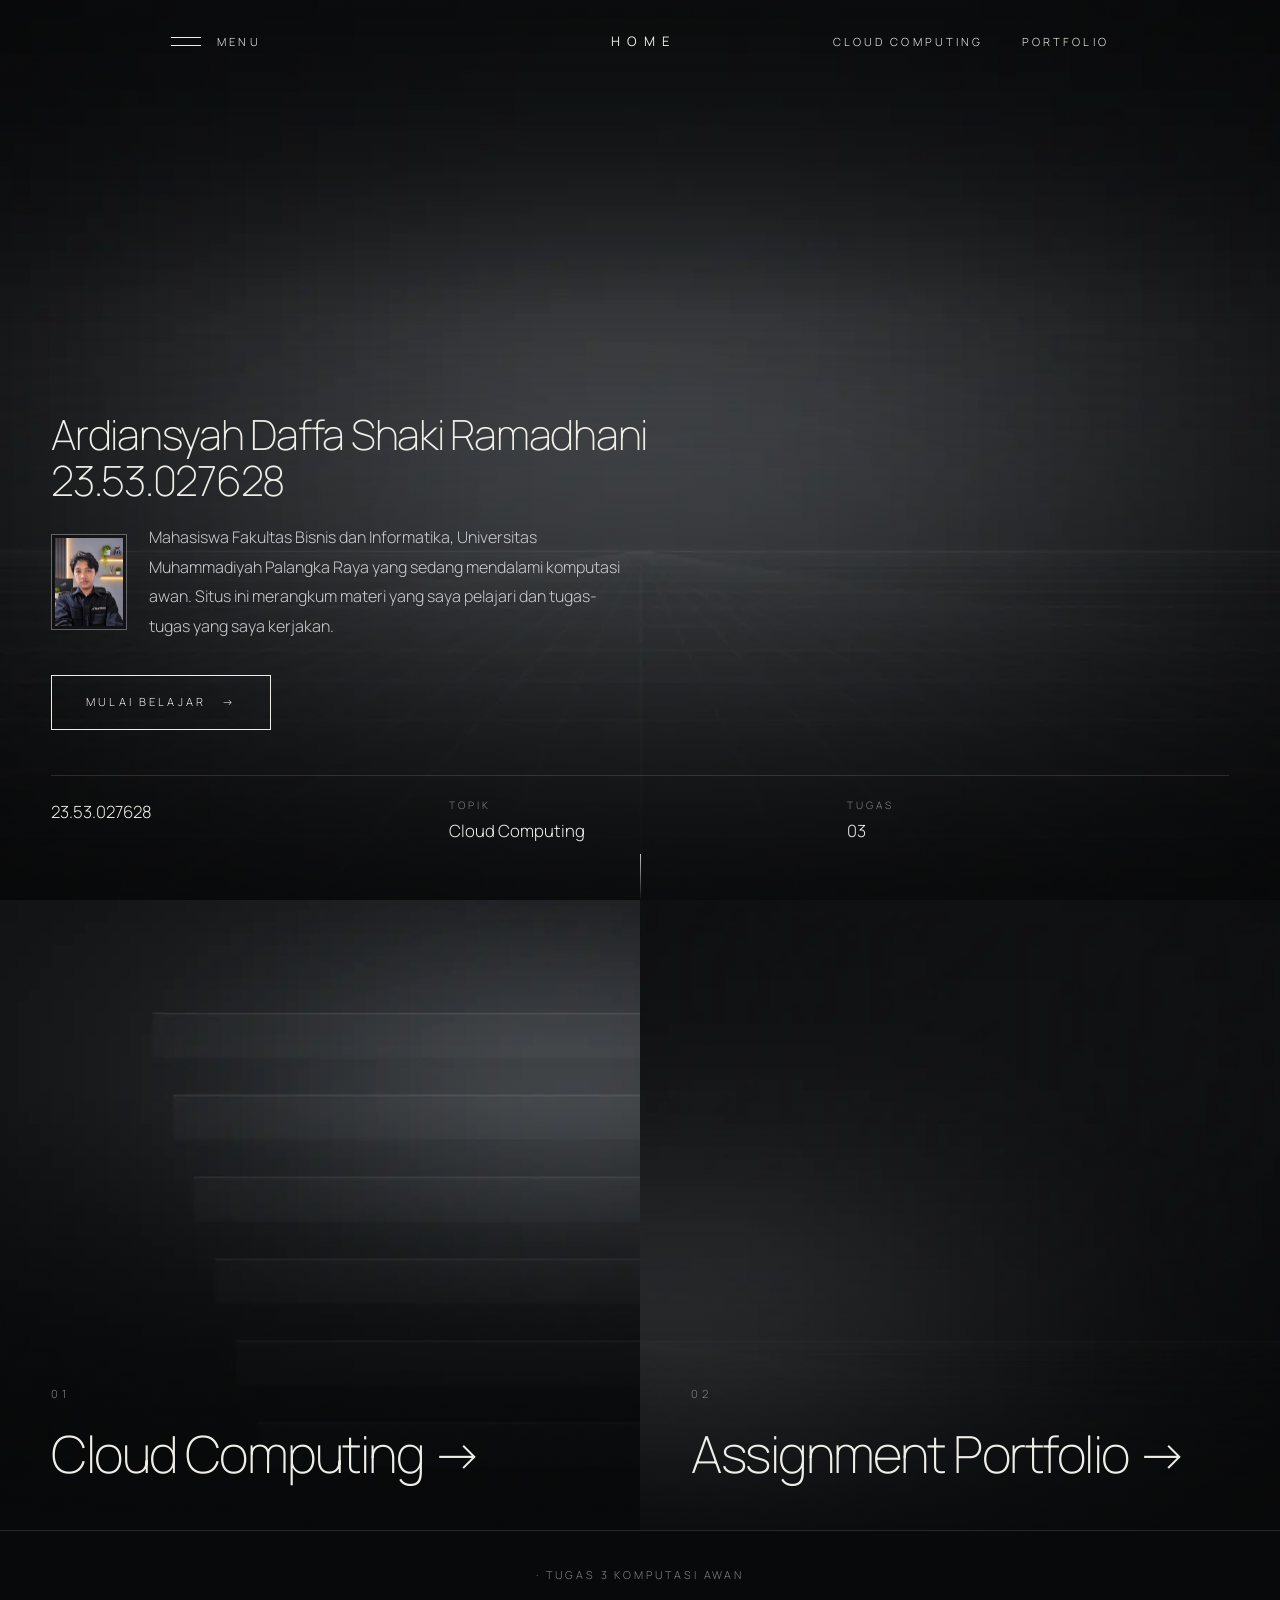
==== index.html @ 85e95a5a "first commit" ====
<!DOCTYPE html>
<html lang="id">
<head>
<meta charset="utf-8">
<meta name="viewport" content="width=device-width, initial-scale=1">
<meta name="theme-color" content="#08090a">
<title>Daffa | Beranda</title>
<meta name="description" content="Portofolio Ardiansyah, mahasiswa Komputasi Awan">
<link rel="icon" href="assets/img/favicon.png">
<link href="https://fonts.googleapis.com/css2?family=Instrument+Serif:ital@0;1&family=Manrope:wght@200;300;400&display=swap" rel="stylesheet">
<link rel="stylesheet" href="assets/css/style.css">
</head>
<body>
<div class="wipe" aria-hidden="true"></div>
<header class="hdr"><div class="wrap">
<button class="menu-btn" aria-expanded="false" aria-controls="menu"><b></b><span>Menu</span></button>
<a class="logo" href="index.html">HOME</a>
<nav class="links" aria-label="Navigasi utama"><a href="materi.html">Cloud Computing</a><a href="portofolio.html">Portfolio</a></nav>
</div></header>
<div class="ov" id="menu" role="dialog" aria-modal="true" aria-label="Menu navigasi" aria-hidden="true">
<div class="ov-bg" data-close></div>
<div class="ov-panel"><button class="ov-x" data-close>Tutup</button><nav aria-label="Menu penuh"><ul class="ov-list"><li><a href="index.html" style="--i:0"><em>01</em><span>Home</span><small>Tampilan Utama</small></a></li><li><a href="materi.html" style="--i:1"><em>02</em><span>Cloud Computing</span><small>SaaS, PaaS, IaaS, manfaat, dan risiko</small></a></li><li><a href="portofolio.html" style="--i:2"><em>03</em><span>Assignment Portfolio</span><small>Tugas 1 dan Tugas 2</small></a></li></ul></nav><p class="ov-foot">Daffa &middot; 23.53.027628</p></div>
<div class="ov-view" data-close><img src="assets/img/hero.webp" alt="" loading="lazy"><img src="assets/img/s-saas.webp" alt="" loading="lazy"><img src="assets/img/p-1.webp" alt="" loading="lazy"></div>
</div>
<main id="top">
<section class="hero"><img src="assets/img/hero.webp" alt="" data-p=".18" fetchpriority="high">
<div class="wrap">
<h1><span class="mask"><span>Ardiansyah Daffa Shaki Ramadhani</span></span></h1>
<h1><span class="mask"><span>23.53.027628</span></span></h1>
<div class="intro">
<img class="avatar fade" style="--d:2" src="assets/img/daffa.jpeg" alt="Foto profil Ardiansyah" width="96" height="116" onerror="this.onerror=null;this.src='assets/img/profile-placeholder.svg'">
<p class="body-t fade" style="--d:2;color:#c9cbce;margin-top:18px;max-width:480px">Mahasiswa Fakultas Bisnis dan Informatika, Universitas Muhammadiyah Palangka Raya yang sedang mendalami komputasi awan. Situs ini merangkum materi yang saya pelajari dan tugas-tugas yang saya kerjakan.</p>
</div>
<a class="btn fade" style="--d:3" href="materi.html">Mulai Belajar</a>
<dl class="spec fade" style="--d:4"><div><dt></dt><dd>23.53.027628</dd></div><div><dt>Topik</dt><dd>Cloud Computing</dd></div><div><dt>Tugas</dt><dd>03</dd></div></dl></div>
<span class="cue" aria-hidden="true"></span></section>
<section class="duo"><a class="tile" href="materi.html"><img src="assets/img/s-saas.webp" alt="" loading="lazy"><div><p class="eyebrow">01</p><h3>Cloud Computing <span class="arrow">&rarr;</span></h3></div></a>
<a class="tile" href="portofolio.html"><img src="assets/img/p-1.webp" alt="" loading="lazy"><div><p class="eyebrow">02</p><h3>Assignment Portfolio <span class="arrow">&rarr;</span></h3></div></a></section>
</main>
<footer class="ftr"><div class="wrap"><div><span> </span> &middot; Tugas 3 Komputasi Awan</span><nav aria-label="Footer">
<script src="assets/js/app.js"></script>
</body>
</html>
---- assets/css/style.css ----
:root{--o:#08090a;--g:#131416;--s:#c4c7cb;--w:#efede8;--m:#80848a;--line:rgba(255,255,255,.13);--e:cubic-bezier(.77,0,.18,1);--f:cubic-bezier(.22,.61,.36,1);--sans:"Manrope",system-ui,sans-serif;--serif:"Instrument Serif",Georgia,serif}
*{box-sizing:border-box;margin:0;padding:0}
html{scroll-behavior:smooth;overflow-x:clip}
body{background:var(--o);color:var(--w);font:300 1rem/1.85 var(--sans);overflow-x:clip;-webkit-font-smoothing:antialiased}
body.lock{overflow:hidden}
a{color:inherit;text-decoration:none}img{display:block;max-width:100%}ul{list-style:none}
a:focus-visible,button:focus-visible{outline:1px solid var(--s);outline-offset:5px}
.metal{font-family:var(--serif);font-style:italic;font-weight:400;background:linear-gradient(100deg,#f4f5f7,#8d9299 45%,#e6e8eb);-webkit-background-clip:text;background-clip:text;color:transparent}
.light .metal{background:linear-gradient(100deg,#2a2c2f,#7b8087 50%,#1b1c1e);-webkit-background-clip:text;background-clip:text}
.wrap{max-width:1320px;margin:0 auto;padding:0 clamp(22px,4vw,56px)}
.eyebrow{font-size:.7rem;letter-spacing:.34em;text-transform:uppercase;color:var(--m);margin-bottom:22px}
h1,h2,h3{font-weight:200;line-height:1.02;letter-spacing:-.03em}
/* wipe transition */
.wipe{position:fixed;inset:0;background:#0d0e10;z-index:300;transform:scaleY(0);transform-origin:bottom;transition:transform .6s var(--e);pointer-events:none;animation:wipeOut 1s var(--e) both}
body.leaving .wipe{transform:scaleY(1);animation:none;pointer-events:all}
@keyframes wipeOut{from{transform:scaleY(1);transform-origin:top}to{transform:scaleY(0);transform-origin:top}}
/* header */
.hdr{position:fixed;inset:0 0 auto;z-index:60;padding:28px 0;transition:background .5s,padding .4s,backdrop-filter .5s}
.hdr.sc{background:rgba(8,9,10,.7);-webkit-backdrop-filter:blur(16px);backdrop-filter:blur(16px);padding:16px 0}
.hdr .wrap{display:grid;grid-template-columns:1fr auto 1fr;align-items:center}
.menu-btn,.links a{background:none;border:0;color:inherit;font:300 .7rem var(--sans);letter-spacing:.28em;text-transform:uppercase;cursor:pointer;position:relative;padding:6px 0}
.menu-btn{display:inline-flex;align-items:center;gap:16px;justify-self:start}
.menu-btn b{width:30px;display:grid;gap:7px}.menu-btn b:before,.menu-btn b:after{content:"";height:1px;background:currentColor;transition:transform .4s var(--f)}
.menu-btn:hover b:before{transform:translateX(6px)}.menu-btn:hover b:after{transform:translateX(-6px)}
.logo{font-size:.82rem;letter-spacing:.55em;text-transform:uppercase;font-weight:400;padding-left:.55em}
.links{display:flex;gap:38px;justify-self:end}
.links a:after{content:"";position:absolute;left:0;right:0;bottom:0;height:1px;background:var(--s);transform:scaleX(0);transform-origin:right;transition:transform .5s var(--f)}
.links a:hover:after,.links a[aria-current]:after{transform:scaleX(1);transform-origin:left}
/* overlay */
.ov{position:fixed;inset:0;z-index:100;visibility:hidden;transition:visibility 0s .9s}
.ov.open{visibility:visible;transition-delay:0s}
.ov-bg{position:absolute;inset:0;background:rgba(6,7,8,0);-webkit-backdrop-filter:blur(0);backdrop-filter:blur(0);transition:background .7s,backdrop-filter .8s,-webkit-backdrop-filter .8s}
.ov.open .ov-bg{background:rgba(6,7,8,.55);-webkit-backdrop-filter:blur(22px);backdrop-filter:blur(22px)}
@supports not (backdrop-filter:blur(1px)){.ov.open .ov-bg{background:rgba(6,7,8,.92)}}
.ov-panel{position:absolute;inset:0 auto 0 0;width:min(64%,900px);background:rgba(9,10,11,.94);padding:clamp(90px,14vh,140px) clamp(28px,5vw,80px) 40px;display:flex;flex-direction:column;justify-content:space-between;clip-path:inset(0 100% 0 0);transition:clip-path .65s var(--e)}
.ov.open .ov-panel{clip-path:inset(0 0 0 0);transition-duration:.95s}
.ov-x{position:absolute;top:26px;left:clamp(28px,5vw,80px);background:none;border:0;color:inherit;font:300 .7rem var(--sans);letter-spacing:.28em;text-transform:uppercase;cursor:pointer;display:flex;gap:14px;align-items:center;opacity:0;transition:opacity .3s}
.ov-x:before{content:"";width:26px;height:1px;background:currentColor;transform:rotate(45deg) scaleX(.9);box-shadow:0 0 0 0}
.ov.open .ov-x{opacity:1;transition:opacity .6s .6s}
.ov-list li{overflow:hidden;border-top:1px solid var(--line)}.ov-list li:last-child{border-bottom:1px solid var(--line)}
.ov-list a{display:grid;grid-template-columns:48px 1fr;column-gap:12px;padding:clamp(14px,2.6vh,26px) 0;transform:translateY(105%);transition:transform .4s var(--f),color .4s,padding .5s var(--f)}
.ov.open .ov-list a{transform:none;transition:transform 1s var(--f) calc(.35s + var(--i)*.09s),color .4s,padding .5s var(--f)}
.ov-list em{font:300 .68rem var(--sans);letter-spacing:.25em;color:var(--m);padding-top:.9em}
.ov-list span{font-family:var(--serif);font-size:clamp(2.1rem,5.4vw,4.2rem);line-height:1.1}
.ov-list small{grid-column:2;font-size:.78rem;color:var(--m);letter-spacing:.03em;opacity:0;transform:translateY(8px);transition:opacity .5s,transform .5s}
.ov.open .ov-list small{opacity:1;transform:none;transition-delay:calc(.8s + var(--i)*.09s)}
.ov-list:hover a{color:#5e6166}.ov-list a:hover,.ov-list a:focus-visible{color:var(--w);padding-left:20px}
.ov-list a:hover span{font-style:italic}
.ov-foot{font-size:.68rem;letter-spacing:.3em;text-transform:uppercase;color:var(--m)}
.ov-view{position:absolute;inset:12% 6% 12% calc(min(64%,900px) + 5%);opacity:0;transition:opacity .8s .3s}
.ov.open .ov-view{opacity:1}
.ov-view img{position:absolute;inset:0;width:100%;height:100%;object-fit:cover;opacity:0;transition:opacity .7s;filter:brightness(.8)}
.ov-view img.on{opacity:1}
/* hero */
.hero{position:relative;min-height:100vh;min-height:100svh;display:flex;flex-direction:column;justify-content:flex-end;overflow:hidden}
.hero.sm{min-height:72vh;min-height:72svh}
.hero>img{position:absolute;inset:-6% 0;width:100%;height:112%;object-fit:cover}
.hero:after{content:"";position:absolute;inset:0;background:linear-gradient(180deg,rgba(8,9,10,.5),transparent 35%,rgba(8,9,10,.8))}
.hero .wrap{position:relative;z-index:2;width:100%;padding-bottom:clamp(30px,6vh,60px)}
.hero h1{font-size:clamp(2.6rem,13.5vw,1.5rem)}
.mask{display:block;overflow:hidden;padding-bottom:.08em}
.mask>span{display:block;transform:translateY(108%);animation:up 1.2s var(--f) forwards;animation-delay:calc(.55s + var(--d,0)*.12s)}
@keyframes up{to{transform:none}}
.fade{opacity:0;transform:translateY(24px);animation:fd 1.1s var(--f) forwards;animation-delay:calc(.7s + var(--d,0)*.14s)}
@keyframes fd{to{opacity:1;transform:none}}
.spec{display:grid;grid-template-columns:repeat(3,1fr);border-top:1px solid var(--line);margin-top:clamp(28px,5vh,56px);padding-top:20px;gap:16px}
.spec dt{font-size:.64rem;letter-spacing:.3em;text-transform:uppercase;color:var(--m)}.spec dd{font-size:1.05rem}
.cue{position:absolute;z-index:2;left:50%;bottom:0;width:1px;height:46px;background:linear-gradient(var(--s),transparent);transform-origin:top;animation:cue 2.4s var(--e) infinite}
@keyframes cue{0%{transform:scaleY(0)}60%{transform:scaleY(1)}100%{transform:scaleY(1);opacity:0}}
/* sections */
.sec{padding:clamp(90px,14vw,0px) 0;position:relative}
.sec.light{background:var(--w);color:#101113}.sec.light .eyebrow{color:#76797e}
.sec.dark{background:var(--g)}
.grid{display:grid;grid-template-columns:repeat(12,1fr);gap:0 24px;align-items:start}
.statement{font-family:var(--serif);font-size:clamp(2rem,5.2vw,1.6rem);line-height:1.08;letter-spacing:-.02em;font-weight:400}
.body-t{color:var(--m);max-width:520px}.light .body-t{color:#55585d}
.btn{display:inline-flex;gap:16px;align-items:center;margin-top:34px;padding:16px 34px;border:1px solid currentColor;font-size:.7rem;letter-spacing:.28em;text-transform:uppercase;position:relative;overflow:hidden;z-index:0;transition:color .5s}
.btn:before{content:"";position:absolute;inset:0;background:var(--w);transform:translateY(101%);transition:transform .5s var(--f);z-index:-1}
.btn:hover{color:var(--o)}.btn:hover:before{transform:none}.btn:after{content:"\2192";transition:transform .4s var(--f)}.btn:hover:after{transform:translateX(6px)}
.light .btn:before{background:#101113}.light .btn:hover{color:var(--w)}
.imgrv{overflow:hidden;clip-path:inset(0 0 100% 0);transition:clip-path 1.3s var(--e)}
.imgrv img{width:100%;height:100%;object-fit:cover;transform:scale(1.25);transition:transform 1.8s var(--f)}
.imgrv.in{clip-path:inset(0)}.imgrv.in img{transform:none}
.rv{opacity:0;transform:translateY(42px);transition:opacity 1.1s var(--f),transform 1.1s var(--f);transition-delay:calc(var(--d,0)*.12s)}.rv.in{opacity:1;transform:none}
/* profile */
.prof-t{grid-column:1/8}.prof-p{grid-column:9/13;margin-top:clamp(40px,10vw,140px);margin-bottom:-18vw}
.prof-p img{aspect-ratio:3/4}
.nim{font:200 clamp(4rem,10vw,8.5rem)/1 var(--sans);letter-spacing:-.05em;color:transparent;-webkit-text-stroke:1px rgba(16,17,19,.45);margin:50px 0 0}
/* chapters / bands */
.band{position:relative;min-height:80vh;display:flex;align-items:center;overflow:hidden;padding-top:clamp(120px,16vw,220px)}
.band>img{position:absolute;inset:-8% 0;width:100%;height:116%;object-fit:cover}
.band:after{content:"";position:absolute;inset:0;background:rgba(8,9,10,.45)}
.band .wrap{position:relative;z-index:2}
.duo{display:grid;grid-template-columns:1fr 1fr}
.tile{position:relative;min-height:70vh;display:flex;align-items:flex-end;padding:clamp(26px,4vw,56px);overflow:hidden}
.tile img{position:absolute;inset:0;width:100%;height:100%;object-fit:cover;transition:transform 1.6s var(--f)}
.tile:before{content:"";position:absolute;inset:0;background:linear-gradient(transparent 30%,rgba(8,9,10,.85));z-index:1}
.tile:hover img{transform:scale(1.06)}.tile>div{position:relative;z-index:2}
.tile h3{font-size:clamp(2rem,4vw,3.4rem)}
.arrow{display:inline-block;transition:transform .4s var(--f)}.tile:hover .arrow{transform:translateX(10px)}
/* materi scenes */
.scene{position:relative;min-height:100vh;display:flex;align-items:center;overflow:hidden;padding:130px 0}
.scene>img{position:absolute;inset:-6% 0;width:100%;height:112%;object-fit:cover}
.scene.light{color:#101113}
.scene .wrap{position:relative;z-index:2}
.scene-g{display:grid;grid-template-columns:7fr 5fr;gap:clamp(36px,7vw,110px);align-items:center}
.big-n{font:200 clamp(5rem,15vw,13rem)/.8 var(--sans);letter-spacing:-.06em;color:transparent;-webkit-text-stroke:1px currentColor;opacity:.45;margin-bottom:26px}
.scene h2{font-size:clamp(2.4rem,6vw,5rem);margin-bottom:.4em}
.scene p{max-width:560px;margin-bottom:1.1em;color:inherit;opacity:.8}
.ex{border-top:1px solid currentColor;padding-top:14px;margin-top:26px;font-size:.88rem}
.stack{display:grid;gap:8px}
.slab{padding:20px 22px;border:1px solid currentColor;font-size:.72rem;letter-spacing:.24em;text-transform:uppercase;display:flex;justify-content:space-between;transition:transform .5s var(--f)}
.slab:not(.you){background:linear-gradient(100deg,#e9ebee,#9aa0a7);color:#0c0d0e;border-color:transparent}
.slab:hover{transform:translateX(10px)}
.legend{display:flex;gap:26px;margin-top:22px;font-size:.7rem;letter-spacing:.18em;text-transform:uppercase;opacity:.75}
.legend i{display:inline-block;width:18px;height:10px;margin-right:10px;background:linear-gradient(100deg,#e9ebee,#9aa0a7)}.legend i.o{background:none;border:1px solid currentColor}
.who{font-size:.72rem;letter-spacing:.24em;text-transform:uppercase;opacity:.6;margin-bottom:16px}
.lst{display:grid;grid-template-columns:4fr 8fr;gap:clamp(30px,6vw,100px)}
.lst h2{font-size:clamp(2.4rem,5vw,4.4rem);position:sticky;top:120px;align-self:start}
.row{display:grid;grid-template-columns:60px 1fr;gap:10px 20px;padding:30px 0;border-top:1px solid var(--line)}.light .row{border-color:rgba(0,0,0,.15)}
.row:last-child{border-bottom:1px solid var(--line)}
.row em{font:300 .7rem var(--sans);letter-spacing:.25em;color:var(--m);padding-top:.6em}
.row h3{font:400 1.7rem/1.2 var(--serif);letter-spacing:0;margin-bottom:6px}.row p{grid-column:2;color:var(--m);max-width:560px}.light .row p{color:#55585d}
.toc{display:flex;flex-wrap:wrap;gap:10px 30px;margin-top:34px}.toc a{font-size:.68rem;letter-spacing:.26em;text-transform:uppercase;color:var(--s);border-bottom:1px solid transparent;transition:.3s}.toc a:hover{color:var(--w);border-color:var(--s)}
/* portfolio */
.work{display:grid;grid-template-columns:1fr 1fr;min-height:100vh}
.work>.pic{position:relative;overflow:hidden;min-height:50vh}.work>.pic img{position:absolute;inset:0;width:100%;height:100%;object-fit:cover}
.work>.txt{display:flex;flex-direction:column;justify-content:center;padding:clamp(60px,9vw,140px) clamp(26px,6vw,100px)}
.work.rev>.pic{order:2}
.work .big-n{opacity:.6}.work h2{font-size:clamp(2rem,4.4vw,3.8rem);margin-bottom:.5em}
.todo{font-size:.76rem;color:#c58a3c;margin-top:22px}.light .todo{color:#955a0d}
.arch{display:block;padding:44px 0;border-top:1px solid var(--line);border-bottom:1px solid var(--line)}
.arch .wrap{display:flex;justify-content:space-between;align-items:center;gap:20px}
.arch h3{font:400 clamp(1.8rem,4vw,3.2rem)/1.1 var(--serif);letter-spacing:0;transition:transform .6s var(--f)}.arch:hover h3{transform:translateX(18px)}
/* footer */
.ftr{padding:90px 0 36px;background:var(--o);border-top:1px solid var(--line)}
.ftr .mark{font:200 clamp(2.2rem,11.5vw,10rem)/1 var(--sans);letter-spacing:-.04em;color:transparent;-webkit-text-stroke:1px rgba(255,255,255,.3);margin-bottom:50px;overflow:hidden}
.ftr .wrap>div{display:flex;justify-content:space-between;flex-wrap:wrap;gap:16px;font-size:.68rem;letter-spacing:.26em;text-transform:uppercase;color:var(--m)}
.ftr a:hover{color:var(--w)}.ftr nav{display:flex;gap:30px}
@media(max-width:900px){
 .links{display:none}.hdr .wrap{grid-template-columns:1fr auto 1fr}
 .ov-panel{width:100%}.ov-view{display:none}.ov-list small{opacity:1;transform:none}
 .prof-t,.prof-p{grid-column:1/-1}.prof-p{max-width:420px;margin:50px 0 -8vw 0}
 .duo,.work,.scene-g,.lst{grid-template-columns:1fr}.work.rev>.pic{order:0}.work>.pic{min-height:38vh}
 .lst h2{position:static}.scene{padding:110px 0}.tile{min-height:52vh}.row{grid-template-columns:44px 1fr}
 .spec{grid-template-columns:1fr 1fr 1fr;font-size:.9rem}.cue{display:none}
}
@media(max-width:560px){.logo{letter-spacing:.35em}.spec dd{font-size:.88rem}.btn{padding:15px 24px}.ov-list a{grid-template-columns:34px 1fr}.ftr .mark{margin-bottom:34px}.hdr{padding:20px 0}}
@media(prefers-reduced-motion:reduce){html{scroll-behavior:auto}*,*:before,*:after{animation:none!important;transition-duration:.01ms!important;transition-delay:0s!important}.mask>span,.fade,.rv,.ov-list a{transform:none;opacity:1}.imgrv{clip-path:none}.imgrv img{transform:none}.wipe{display:none}}
.ov-x:before{content:"\00d7";width:auto;height:auto;background:none;transform:none;font-size:1.7rem;line-height:1;transition:transform .5s var(--f)}
.ov-x:hover:before{transform:rotate(90deg)}
.intro{display:flex;align-items:center;gap:22px;margin-top:18px}
.intro p{margin-top:0!important}
.avatar{width:76px;height:96px;object-fit:cover;flex:none;border:1px solid rgba(255,255,255,.35);padding:3px;background:rgba(8,9,10,.4)}
@media(max-width:560px){.avatar{width:64px;height:82px}.intro{gap:16px}}
/* penjelasan dan tabel sejajar: tinggi sama, mulai dari baris yang sama */
.scene-g{align-items:stretch}
.scene .big-n{margin-bottom:34px}
.scene-g>div:nth-child(2){display:flex;flex-direction:column}
.scene-g>div:nth-child(2) .who{margin:18px 0 0}
.stack{flex:1;grid-auto-rows:1fr}
.slab{align-items:center}
@media(max-width:900px){.stack{flex:none;grid-auto-rows:auto}}
/* header dan footer lebih rapat */
.hdr .wrap{max-width:1040px}
.ftr{padding:34px 0}
.ftr .wrap{max-width:1040px}
.ftr .wrap>div{justify-content:center;gap:12px 48px;text-align:center}
.ftr nav{gap:26px}
@media(max-width:560px){
 .hdr .wrap{padding:0 18px}
 .ftr{padding:28px 0}
 .ftr .wrap>div{flex-direction:column;align-items:center;gap:16px;font-size:.62rem;letter-spacing:.2em}
 .ftr nav{gap:22px;flex-wrap:wrap;justify-content:center}
}
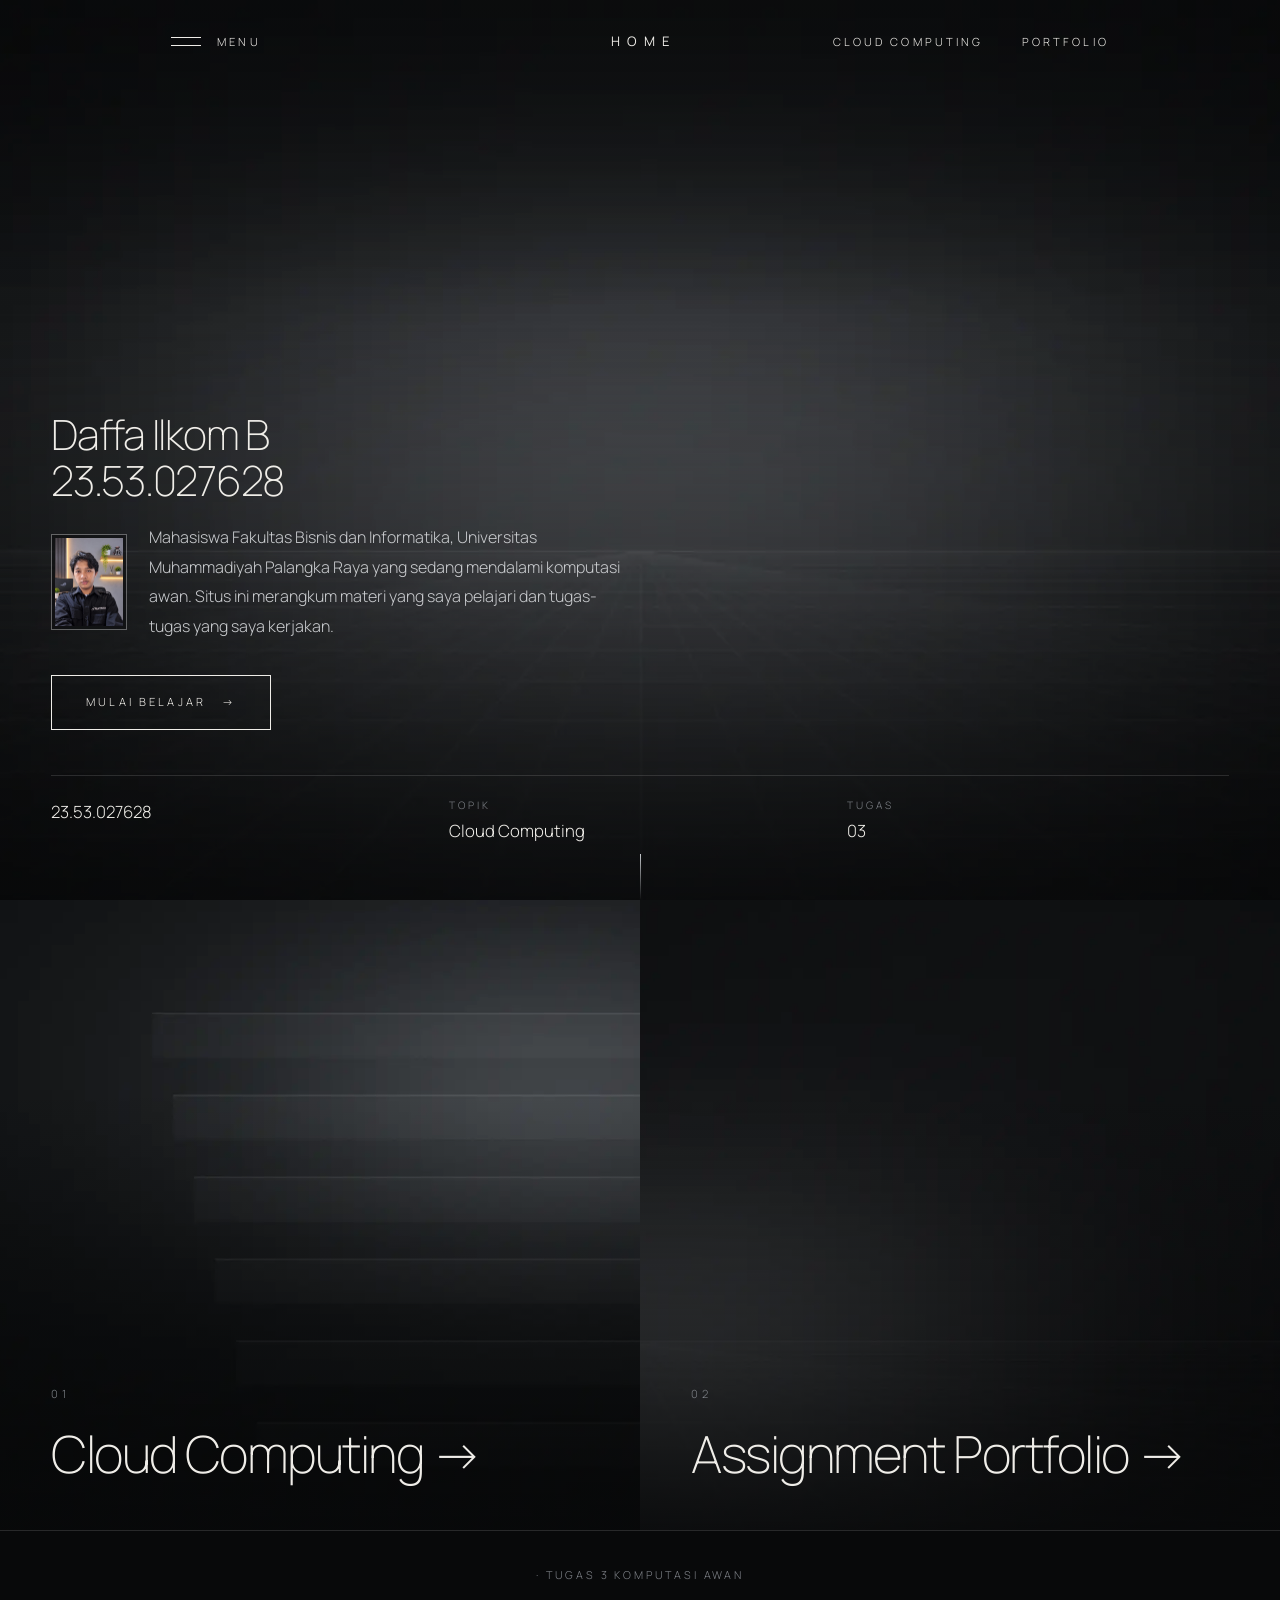
==== commit 38eb5e58: "Update website" ====
--- a/index.html
+++ b/index.html
@@ -25,7 +25,7 @@
 <main id="top">
 <section class="hero"><img src="assets/img/hero.webp" alt="" data-p=".18" fetchpriority="high">
 <div class="wrap">
-<h1><span class="mask"><span>Ardiansyah Daffa Shaki Ramadhani</span></span></h1>
+<h1><span class="mask"><span>Daffa Ilkom B</span></span></h1>
 <h1><span class="mask"><span>23.53.027628</span></span></h1>
 <div class="intro">
 <img class="avatar fade" style="--d:2" src="assets/img/daffa.jpeg" alt="Foto profil Ardiansyah" width="96" height="116" onerror="this.onerror=null;this.src='assets/img/profile-placeholder.svg'">
